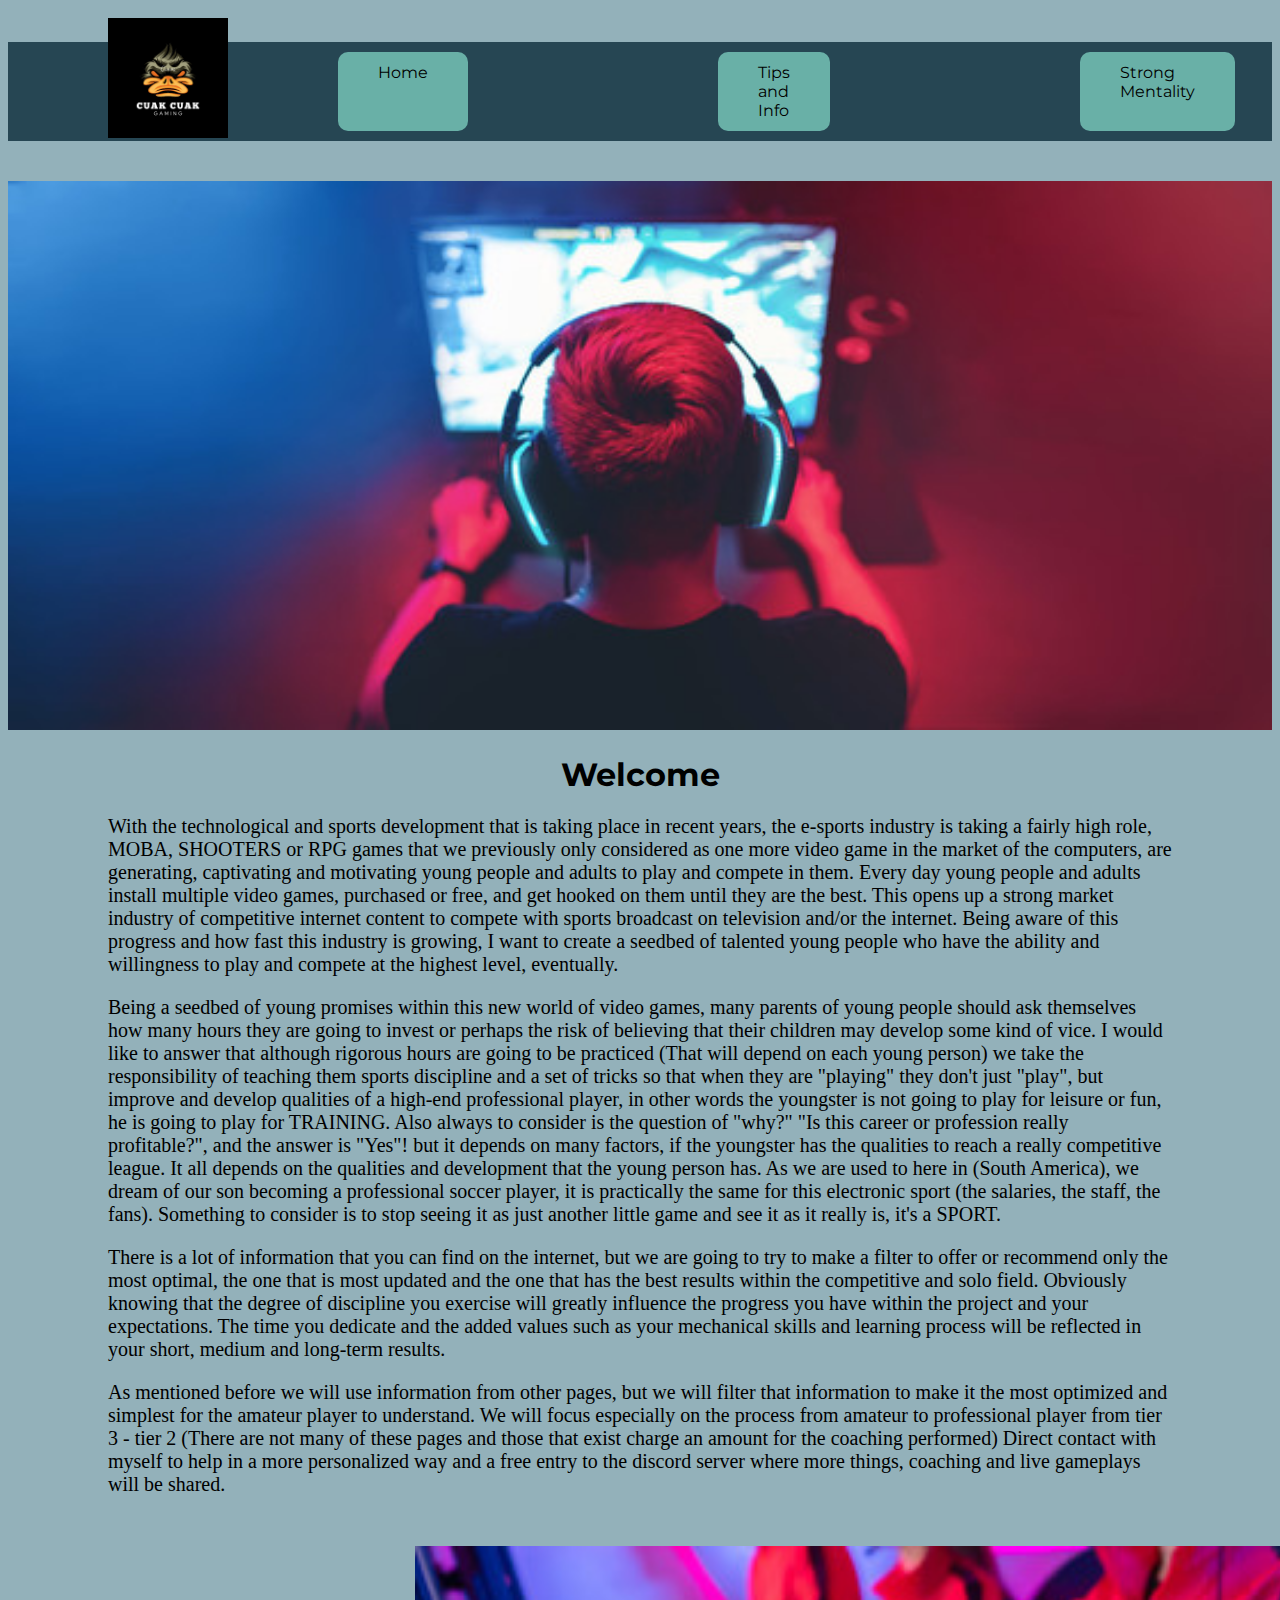
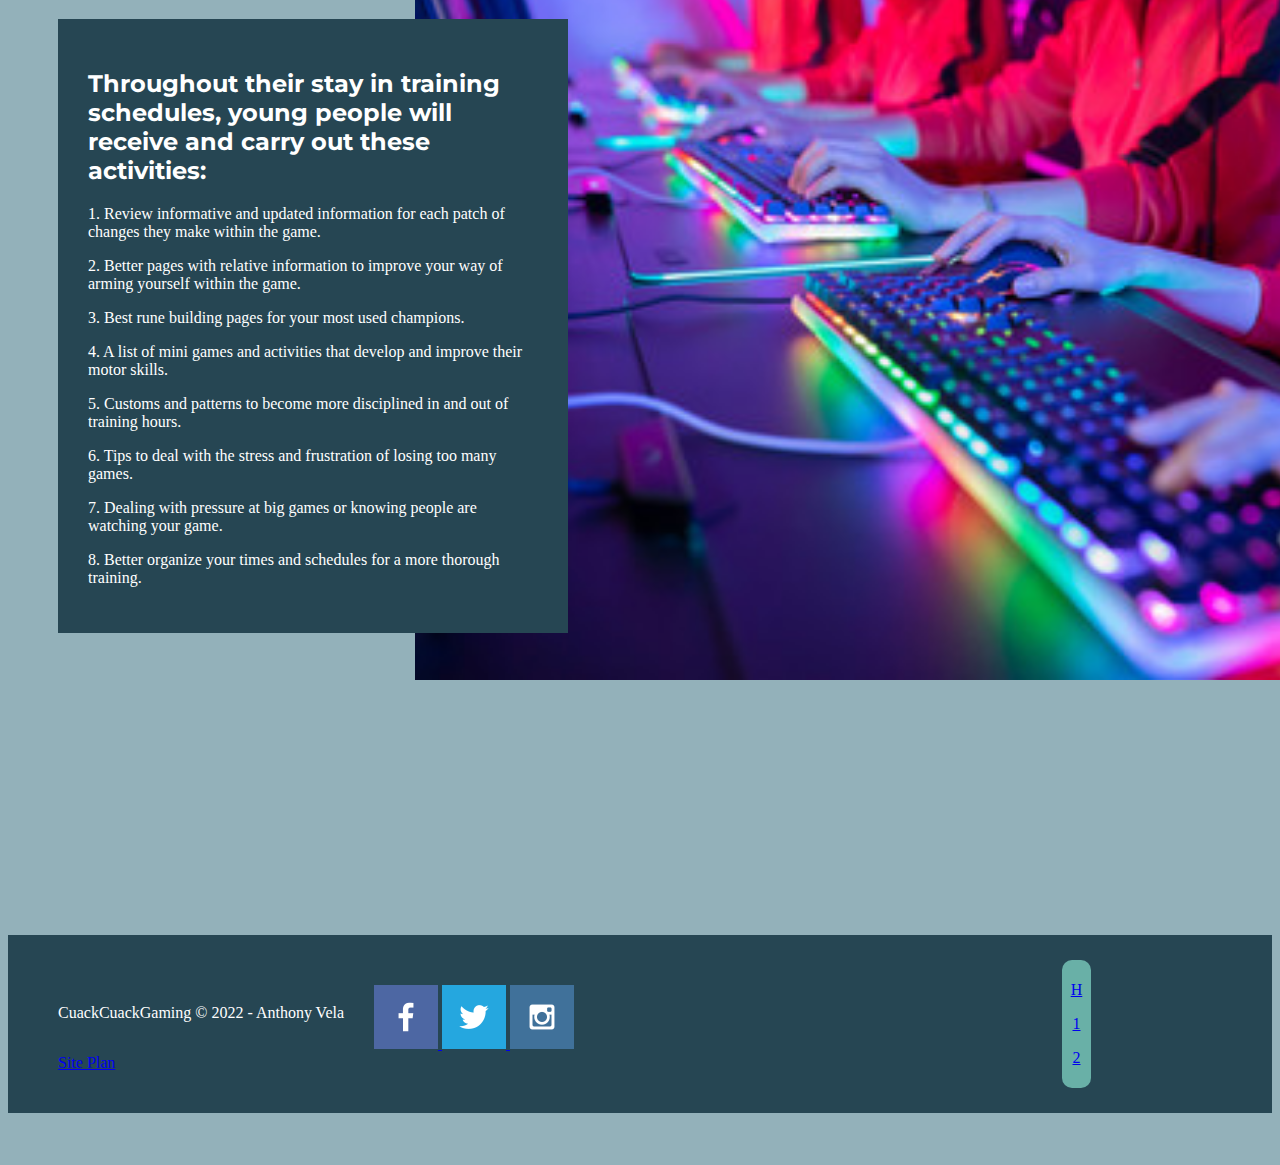
==== CuackCuackG/index.html @ 946369f6 "3 pages form CuackCuackG added, and some ccs" ====
<!DOCTYPE html>
<html lang="en">
<head>
    <meta charset="UTF-8">
    <meta http-equiv="X-UA-Compatible" content="IE=edge">
    <meta name="viewport" content="width=device-width, initial-scale=1.0">
    <title>CuackCuackGaming | Home</title>
    <link rel="stylesheet" href="styles/style.css">
</head>
<body>
    <div id="content">
        <header>
        <a id="logo_link" href="index.html">
            <img class="logo" src="images/logo.png" alt="Dry Oar Logo">
        </a>
        <nav>
            <a href="index.html">Home</a>
            <a href="tips.html">Tips and Info</a>
            <a href="strongm.html">Strong Mentality</a>
            
        </nav>
        </header>
        <div id="hero">
        <div id="hero-box">
            <img id="hero-img" src="images/homepage_image1.png" alt="Gamer">
        </div>
        
        </div>
        <main class="home-cc">
            <h1>Welcome</h1>
            <section class="main-p">
                <p>With the technological and sports development that is taking place in recent years, the e-sports industry is taking a fairly high role, MOBA, SHOOTERS or RPG games that we previously only considered as one more video game in the market of the computers, are generating, captivating and motivating young people and adults to play and compete in them. Every day young people and adults install multiple video games, purchased or free, and get hooked on them until they are the best. This opens up a strong market industry of competitive internet content to compete with sports broadcast on television and/or the internet.
              Being aware of this progress and how fast this industry is growing, I want to create a seedbed of talented young people who have the ability and willingness to play and compete at the highest level, eventually.
                </p>
                <p>Being a seedbed of young promises within this new world of video games, many parents of young people should ask themselves how many hours they are going to invest or perhaps the risk of believing that their children may develop some kind of vice.
              I would like to answer that although rigorous hours are going to be practiced (That will depend on each young person) we take the responsibility of teaching them sports discipline and a set of tricks so that when they are "playing" they don't just "play", but improve and develop qualities of a high-end professional player, in other words the youngster is not going to play for leisure or fun, he is going to play for TRAINING.
              Also always to consider is the question of "why?" "Is this career or profession really profitable?", and the answer is "Yes"! but it depends on many factors, if the youngster has the qualities to reach a really competitive league. It all depends on the qualities and development that the young person has. As we are used to here in (South America), we dream of our son becoming a professional soccer player, it is practically the same for this electronic sport (the salaries, the staff, the fans). Something to consider is to stop seeing it as just another little game and see it as it really is, it's a SPORT.
                </p>
                <p>There is a lot of information that you can find on the internet, but we are going to try to make a filter to offer or recommend only the most optimal, the one that is most updated and the one that has the best results within the competitive and solo field.
                    Obviously knowing that the degree of discipline you exercise will greatly influence the progress you have within the project and your expectations.
                    The time you dedicate and the added values ​such as your mechanical skills and learning process will be reflected in your short, medium and long-term results.</p>
            
                <p>As mentioned before we will use information from other pages, but we will filter that information to make it the most optimized and simplest for the amateur player to understand.
                    We will focus especially on the process from amateur to professional player from tier 3 - tier 2 (There are not many of these pages and those that exist charge an amount for the coaching performed)
                    Direct contact with myself to help in a more personalized way and a free entry to the discord server where more things, coaching and live gameplays will be shared.
                </p>
            </section>

            
            <div class="box-list">
              <section class="list">
                  <h2>Throughout their stay in training schedules, young people will receive and carry out these activities:</h2>
                  <p>
                    <p>1. Review informative and updated information for each patch of changes they make within the game.</p>
                    <p>2. Better pages with relative information to improve your way of arming yourself within the game.</p>
                    <p>3. Best rune building pages for your most used champions.</p>
                    <p>4. A list of mini games and activities that develop and improve their motor skills.</p>
                    <p>5. Customs and patterns to become more disciplined in and out of training hours.</p>
                    <p>6. Tips to deal with the stress and frustration of losing too many games.</p>
                    <p>7. Dealing with pressure at big games or knowing people are watching your game.</p>
                    <p>8. Better organize your times and schedules for a more thorough training.</p>
                  </p>
                
              </section>
              <img class="list-image" src="images/homepage_2.png" alt="Hand focus on keyboard">
            </div>
        </main>
        <footer>
        <p class="p-footer">CuackCuackGaming &copy; 2022 - Anthony Vela</p>
            <p class="site-p"><a href="CuackCuackG.html">Site Plan</a></p>
        <div class="social">
            <a href="https://facebook.com" target="_blank">
                <img src="images/facebook.png" alt="fb icon">
            </a>
            <a href="https://twitter.com" target="_blank">
                <img src="images/twitter.png" alt="twitter icon">
            </a>
            <a href="https://instagram.com" target="_blank">
                <img src="images/instagram.png" alt="instagram icon">
            </a>
        </div>
            <section id="footer-nav">
                <p><a href="index.html">H</a></p>
                <p><a href="tips.html">1</a></p>
                <p><a href="strongm.html">2</a></p>
            </section>
        </footer>
    </div> 
</body>
</html>
---- CuackCuackG/styles/style.css ----
@import url('https://fonts.googleapis.com/css2?family=Karla&family=Montserrat&display=swap');

#content {
    max-width: 1600px;
    margin: 0 auto;
}
body {
    background-color: #93B1BA;
}
header {
    background-color: #93B1BA;
    margin-bottom: 40px;
    margin-top: -60px;
    
}
nav a{
    color: black;
    padding: 11px;
    background-color: #69B0A7;
    border-radius: 10px;
    margin-top: 10px;
    margin-bottom: 10px;
    margin-left: 250px;
    font-family: "Montserrat";
    padding-left: 40px;
    padding-right: 40px;
    text-decoration: none;
    
}
nav {
    display: flex;
    justify-content: space-around;
    z-index: -1;
    background-color: #264653;
    margin-top: -100px;
    padding-left: 80px;
    padding-right: 220px;
    
}
.logo {
    width: 120px;
    margin-top: 40px;
    z-index: 2;
    padding-top: 30px;
    margin-left: 100px;
}
#hero-img {
    width: 100%;
}

main {
    font: Karla, Helvetica, sans-serif;
}
.home-cc {
    text-align: center;
    margin-left: 100px;
    margin-right: 100px;
}
.main-p {
    text-align: left;
    font-size: 20px;
    font: Karla, Helvetica, sans-serif;
}
.box-list {
    display: grid;
    grid-template-columns: 2fr 1fr 3fr ;
    grid-template-rows: 1fr 6fr 1fr ;
}

.list {
    background-color:#264653 ;
    color: white;
    width: 450px;
    text-align: left;
    grid-column: 1/3;
    grid-row: 2/3;
    padding: 30px;
    margin-left: -50px;
    font: Karla, Helvetica, sans-serif;

}
.list-image {
    grid-column: 2/4;
    grid-row: 1/4;
    float: right;
    width: 1100px;
    z-index: -1;
    margin-top: 30px;

}



footer {
    padding: 25px 50px;
    background-color: #264653;
    margin-top: 200px;
    display: grid;
    grid-template-columns: 1fr 2fr 1fr;
    grid-row: 1fr 1fr 1fr;
    
}

.p-footer {
    grid-column: 1/2;
    grid-row: 2/3;
    color: white;
}

.site-p {
    grid-column: 1/2;
    grid-row: 3/4;
    color: white;
}
.social {
    grid-column: 2/3;
    grid-row: 1/4;
    text-align: left;
    margin-top: 25px;
    margin-left: 25px;
}
#footer-nav {
    z-index: 2;
    background-color: #69B0A7;
    grid-column: 3/4;
    grid-row: 1/4;
    border-radius: 10px;
    text-align: center;
    color: white;
    padding: 5px;
    margin-left: 45%;
    margin-right: 45%;
    

}

h1, h2 {
    font-family: "Montserrat";
}
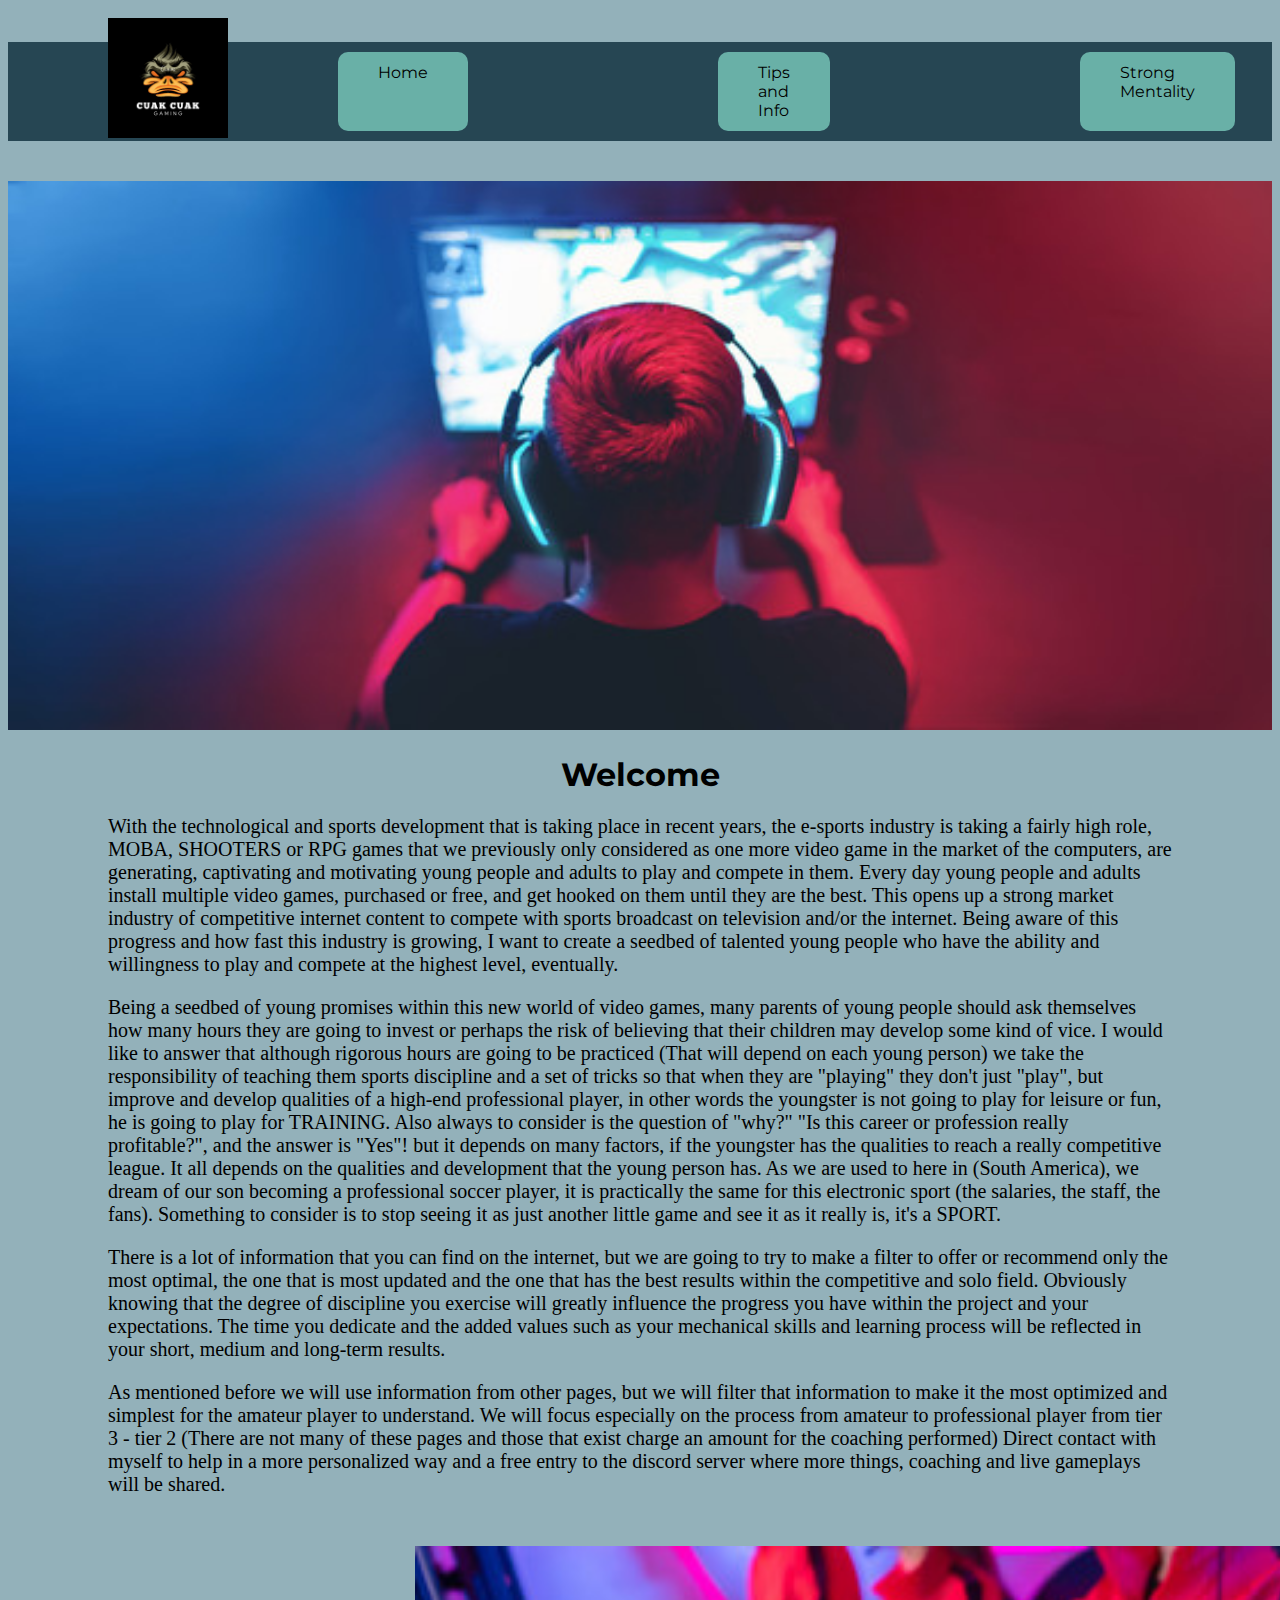
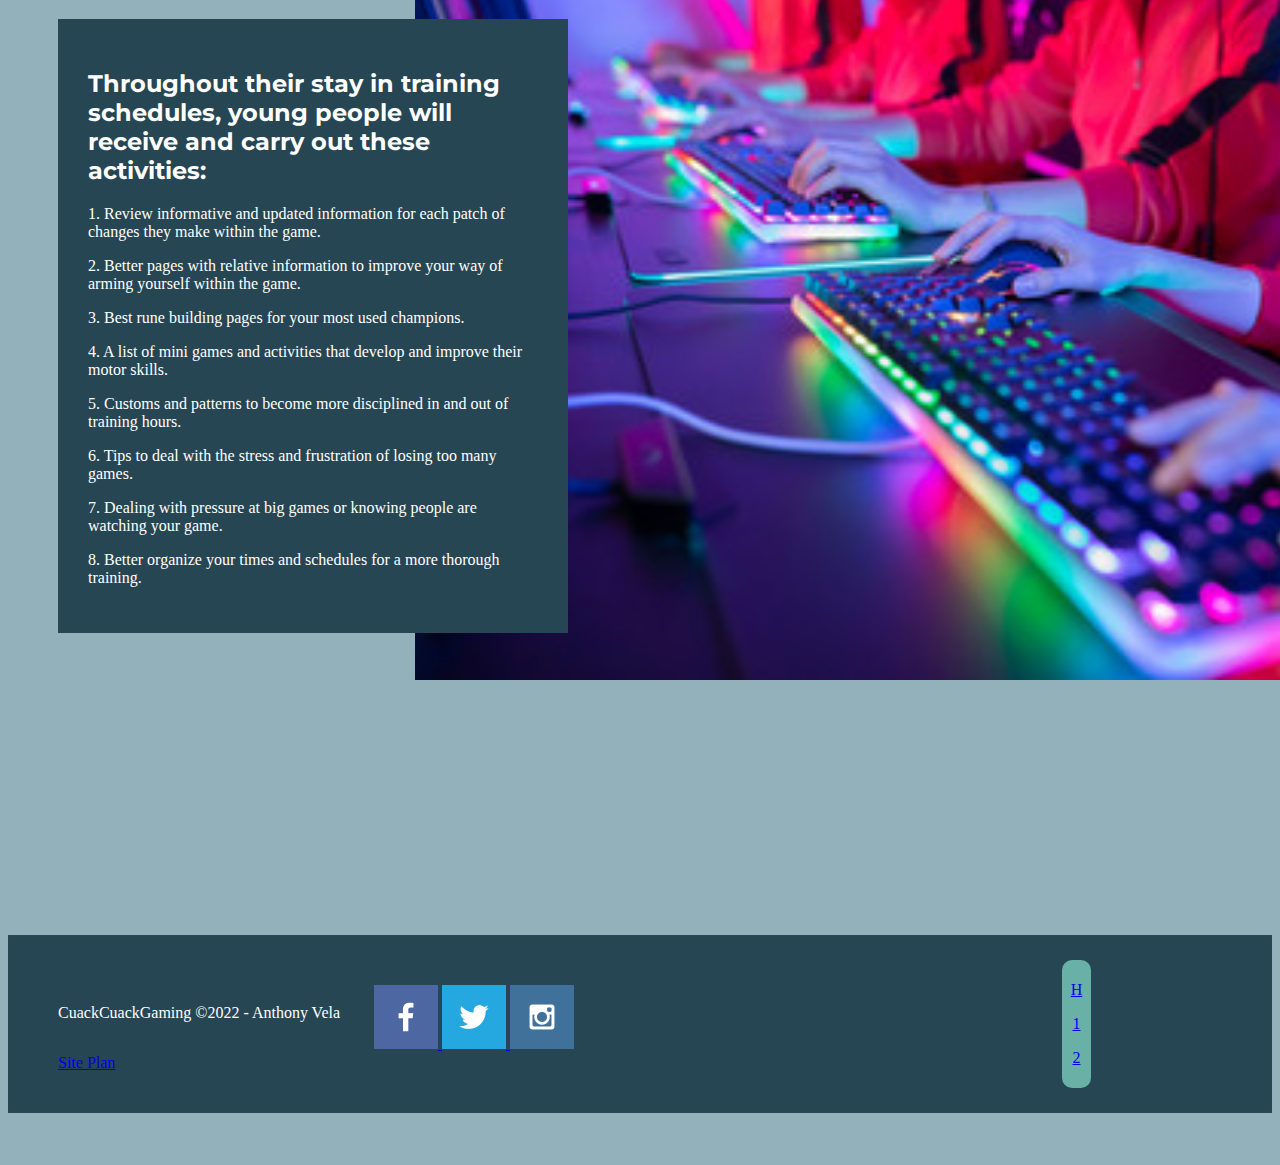
==== commit 5c3d83e6: "verificando codigo" ====
--- a/CuackCuackG/index.html
+++ b/CuackCuackG/index.html
@@ -29,28 +29,28 @@
         <main class="home-cc">
             <h1>Welcome</h1>
             <section class="main-p">
-                <p>With the technological and sports development that is taking place in recent years, the e-sports industry is taking a fairly high role, MOBA, SHOOTERS or RPG games that we previously only considered as one more video game in the market of the computers, are generating, captivating and motivating young people and adults to play and compete in them. Every day young people and adults install multiple video games, purchased or free, and get hooked on them until they are the best. This opens up a strong market industry of competitive internet content to compete with sports broadcast on television and/or the internet.
+            <p>With the technological and sports development that is taking place in recent years, the e-sports industry is taking a fairly high role, MOBA, SHOOTERS or RPG games that we previously only considered as one more video game in the market of the computers, are generating, captivating and motivating young people and adults to play and compete in them. Every day young people and adults install multiple video games, purchased or free, and get hooked on them until they are the best. This opens up a strong market industry of competitive internet content to compete with sports broadcast on television and/or the internet.
               Being aware of this progress and how fast this industry is growing, I want to create a seedbed of talented young people who have the ability and willingness to play and compete at the highest level, eventually.
-                </p>
-                <p>Being a seedbed of young promises within this new world of video games, many parents of young people should ask themselves how many hours they are going to invest or perhaps the risk of believing that their children may develop some kind of vice.
+            </p>
+            <p>Being a seedbed of young promises within this new world of video games, many parents of young people should ask themselves how many hours they are going to invest or perhaps the risk of believing that their children may develop some kind of vice.
               I would like to answer that although rigorous hours are going to be practiced (That will depend on each young person) we take the responsibility of teaching them sports discipline and a set of tricks so that when they are "playing" they don't just "play", but improve and develop qualities of a high-end professional player, in other words the youngster is not going to play for leisure or fun, he is going to play for TRAINING.
               Also always to consider is the question of "why?" "Is this career or profession really profitable?", and the answer is "Yes"! but it depends on many factors, if the youngster has the qualities to reach a really competitive league. It all depends on the qualities and development that the young person has. As we are used to here in (South America), we dream of our son becoming a professional soccer player, it is practically the same for this electronic sport (the salaries, the staff, the fans). Something to consider is to stop seeing it as just another little game and see it as it really is, it's a SPORT.
-                </p>
-                <p>There is a lot of information that you can find on the internet, but we are going to try to make a filter to offer or recommend only the most optimal, the one that is most updated and the one that has the best results within the competitive and solo field.
+            </p>
+            <p>There is a lot of information that you can find on the internet, but we are going to try to make a filter to offer or recommend only the most optimal, the one that is most updated and the one that has the best results within the competitive and solo field.
                     Obviously knowing that the degree of discipline you exercise will greatly influence the progress you have within the project and your expectations.
                     The time you dedicate and the added values ​such as your mechanical skills and learning process will be reflected in your short, medium and long-term results.</p>
             
-                <p>As mentioned before we will use information from other pages, but we will filter that information to make it the most optimized and simplest for the amateur player to understand.
+            <p>As mentioned before we will use information from other pages, but we will filter that information to make it the most optimized and simplest for the amateur player to understand.
                     We will focus especially on the process from amateur to professional player from tier 3 - tier 2 (There are not many of these pages and those that exist charge an amount for the coaching performed)
                     Direct contact with myself to help in a more personalized way and a free entry to the discord server where more things, coaching and live gameplays will be shared.
-                </p>
+            </p>
             </section>
 
             
             <div class="box-list">
               <section class="list">
                   <h2>Throughout their stay in training schedules, young people will receive and carry out these activities:</h2>
-                  <p>
+                  
                     <p>1. Review informative and updated information for each patch of changes they make within the game.</p>
                     <p>2. Better pages with relative information to improve your way of arming yourself within the game.</p>
                     <p>3. Best rune building pages for your most used champions.</p>
@@ -59,14 +59,14 @@
                     <p>6. Tips to deal with the stress and frustration of losing too many games.</p>
                     <p>7. Dealing with pressure at big games or knowing people are watching your game.</p>
                     <p>8. Better organize your times and schedules for a more thorough training.</p>
-                  </p>
+                  
                 
               </section>
               <img class="list-image" src="images/homepage_2.png" alt="Hand focus on keyboard">
             </div>
         </main>
         <footer>
-        <p class="p-footer">CuackCuackGaming &copy; 2022 - Anthony Vela</p>
+        <p class="p-footer">CuackCuackGaming &copy;2022 - Anthony Vela</p>
             <p class="site-p"><a href="CuackCuackG.html">Site Plan</a></p>
         <div class="social">
             <a href="https://facebook.com" target="_blank">
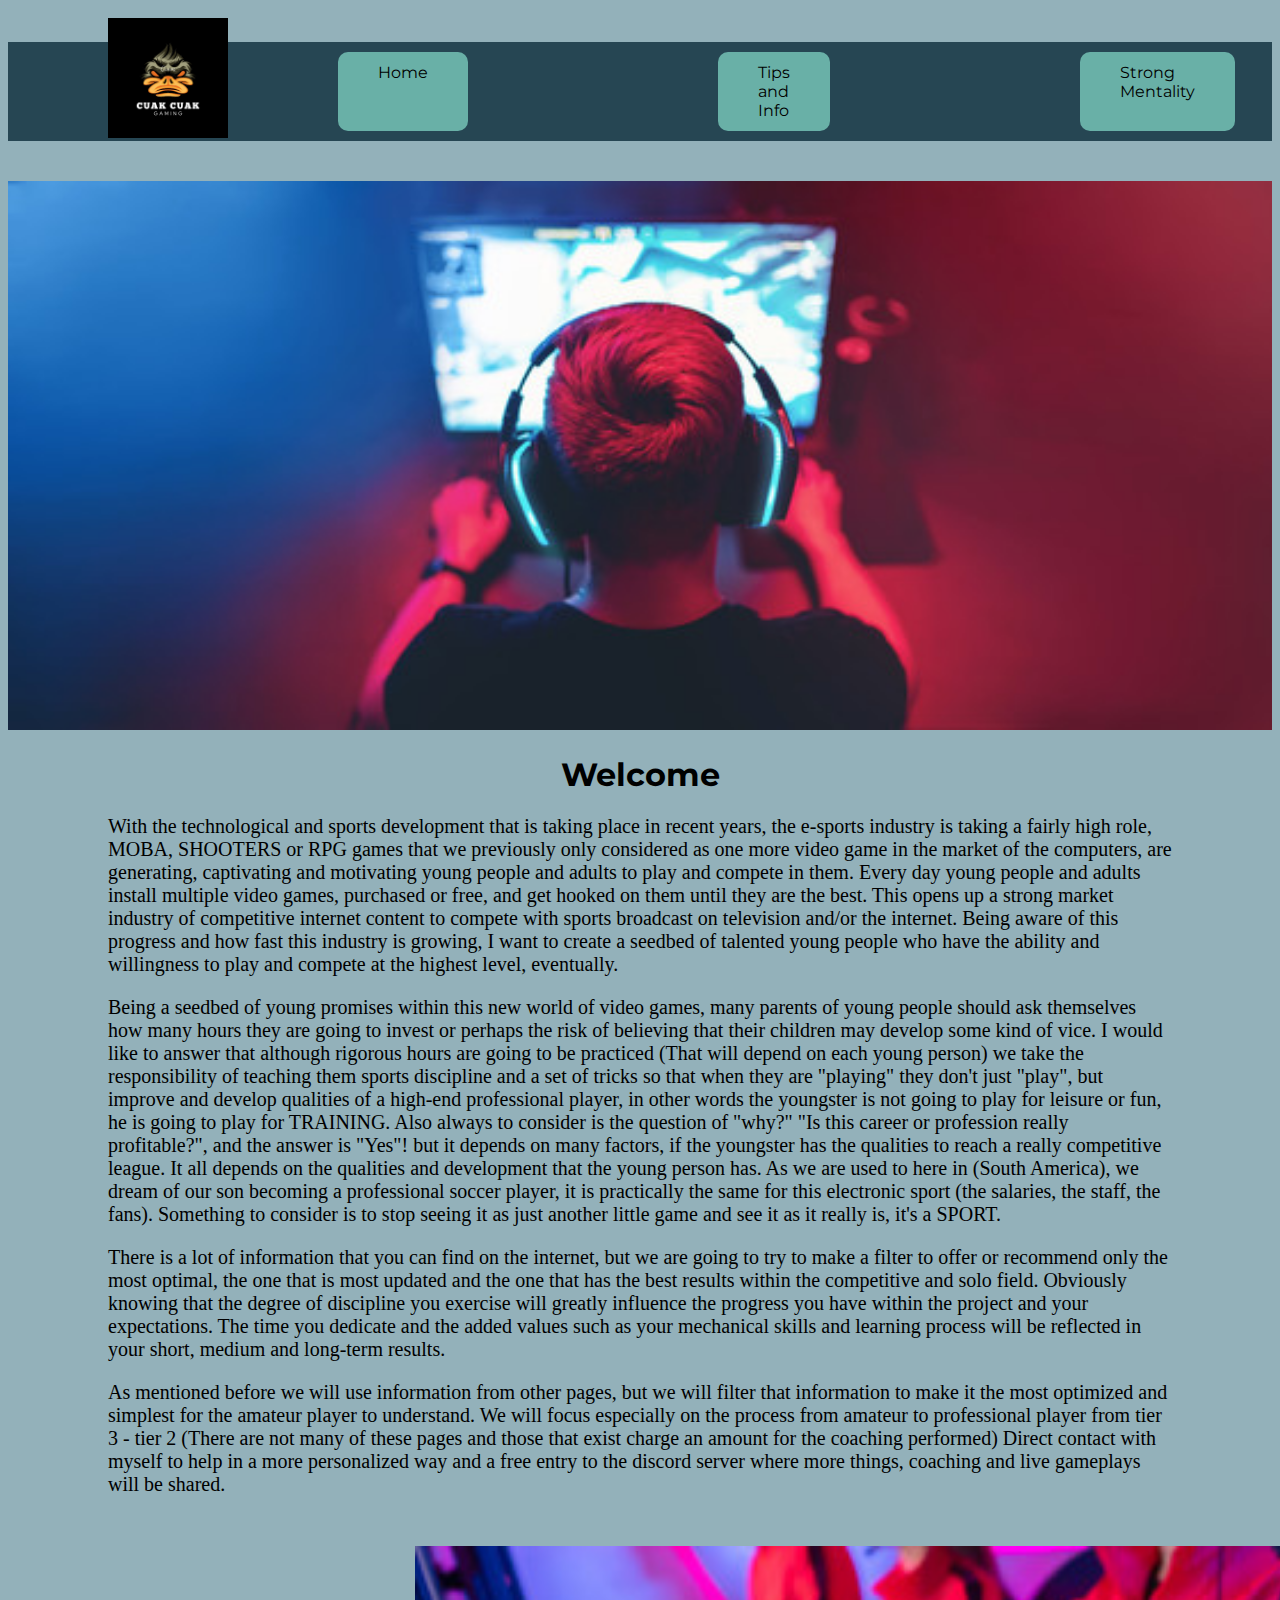
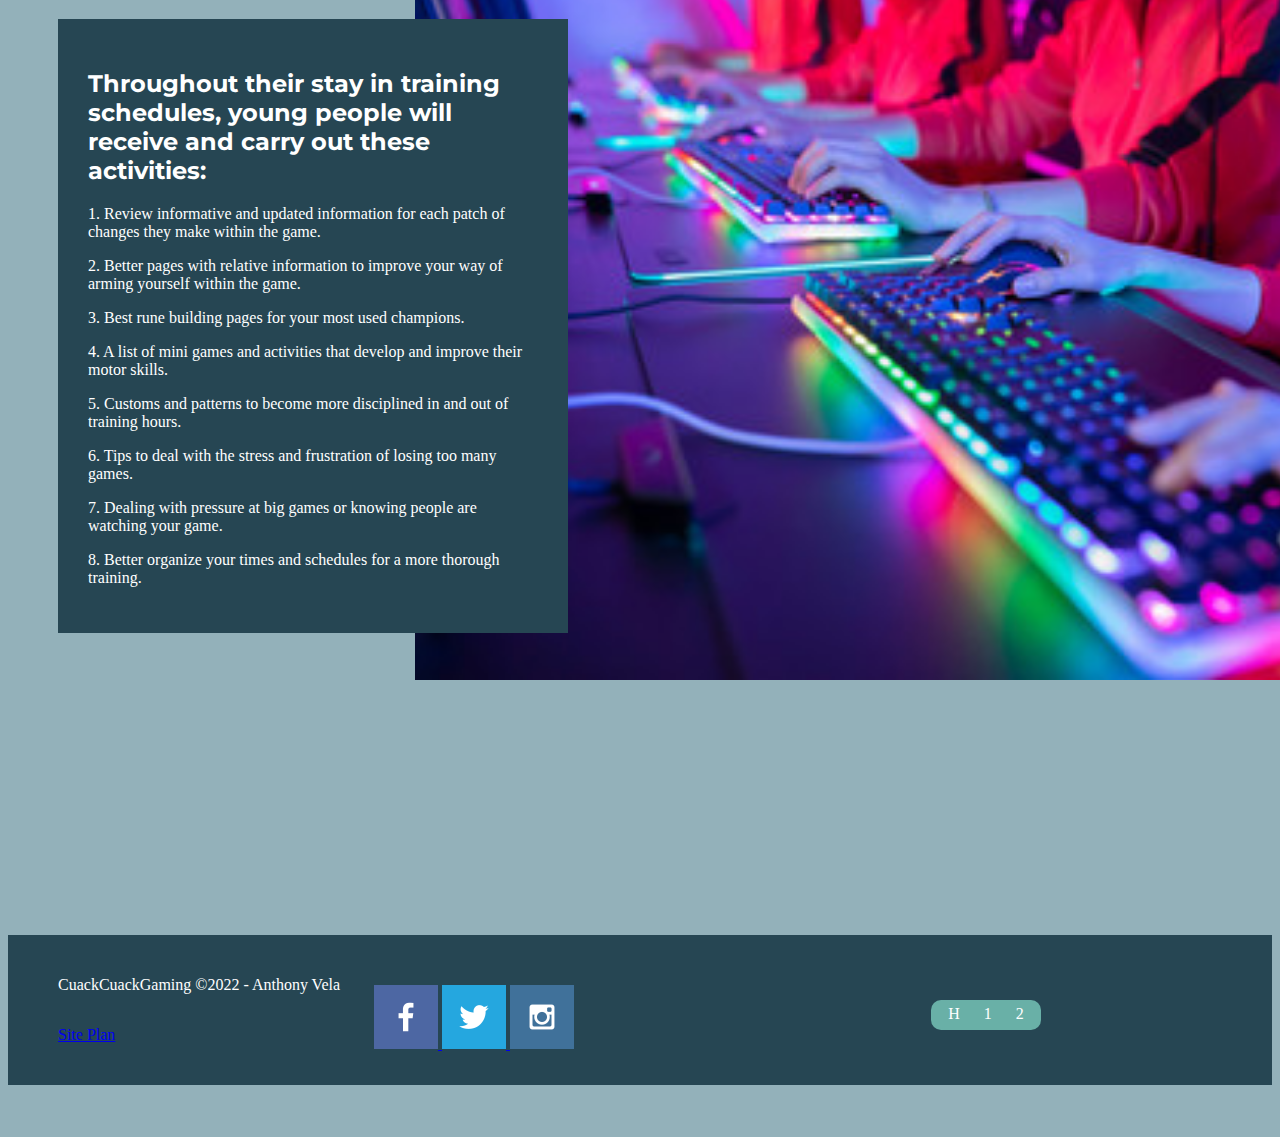
==== commit 59908697: "changes added" ====
--- a/CuackCuackG/index.html
+++ b/CuackCuackG/index.html
@@ -10,15 +10,15 @@
 <body>
     <div id="content">
         <header>
-        <a id="logo_link" href="index.html">
-            <img class="logo" src="images/logo.png" alt="Dry Oar Logo">
-        </a>
-        <nav>
-            <a href="index.html">Home</a>
-            <a href="tips.html">Tips and Info</a>
-            <a href="strongm.html">Strong Mentality</a>
+            <a id="logo_link" href="index.html">
+                <img class="logo" src="images/logo.png" alt="Dry Oar Logo">
+            </a>
+            <nav>
+                <a href="index.html">Home</a>
+                <a href="tips.html">Tips and Info</a>
+                <a href="strongm.html">Strong Mentality</a>
             
-        </nav>
+            </nav>
         </header>
         <div id="hero">
         <div id="hero-box">
@@ -79,10 +79,10 @@
                 <img src="images/instagram.png" alt="instagram icon">
             </a>
         </div>
-            <section id="footer-nav">
-                <p><a href="index.html">H</a></p>
-                <p><a href="tips.html">1</a></p>
-                <p><a href="strongm.html">2</a></p>
+            <section id="f-nav">
+                <a class="a-f-nav" href="index.html">H</a>
+                <a class="a-f-nav" href="tips.html">1</a>
+                <a class="a-f-nav" href="strongm.html">2</a>
             </section>
         </footer>
     </div> 
--- a/CuackCuackG/styles/style.css
+++ b/CuackCuackG/styles/style.css
@@ -11,9 +11,11 @@
     background-color: #93B1BA;
     margin-bottom: 40px;
     margin-top: -60px;
+    grid-template-columns: 400px auto;
     
 }
 nav a{
+    
     color: black;
     padding: 11px;
     background-color: #69B0A7;
@@ -28,6 +30,7 @@
     
 }
 nav {
+    grid-column: 2/3;
     display: flex;
     justify-content: space-around;
     z-index: -1;
@@ -38,6 +41,7 @@
     
 }
 .logo {
+    grid-column: 1/2;
     width: 120px;
     margin-top: 40px;
     z-index: 2;
@@ -119,19 +123,25 @@
     margin-top: 25px;
     margin-left: 25px;
 }
-#footer-nav {
+#f-nav {
     z-index: 2;
     background-color: #69B0A7;
     grid-column: 3/4;
-    grid-row: 1/4;
+    grid-row: 3/4;
     border-radius: 10px;
     text-align: center;
     color: white;
     padding: 5px;
-    margin-left: 45%;
-    margin-right: 45%;
-    
-
+    display: inline;
+    width: 100px;
+    height: 20px;
+    margin-top: -10px;
+}
+.a-f-nav {
+    text-decoration: none;
+    padding: 10px;
+    color: white;
+    text-align: center;
 }
 
 h1, h2 {
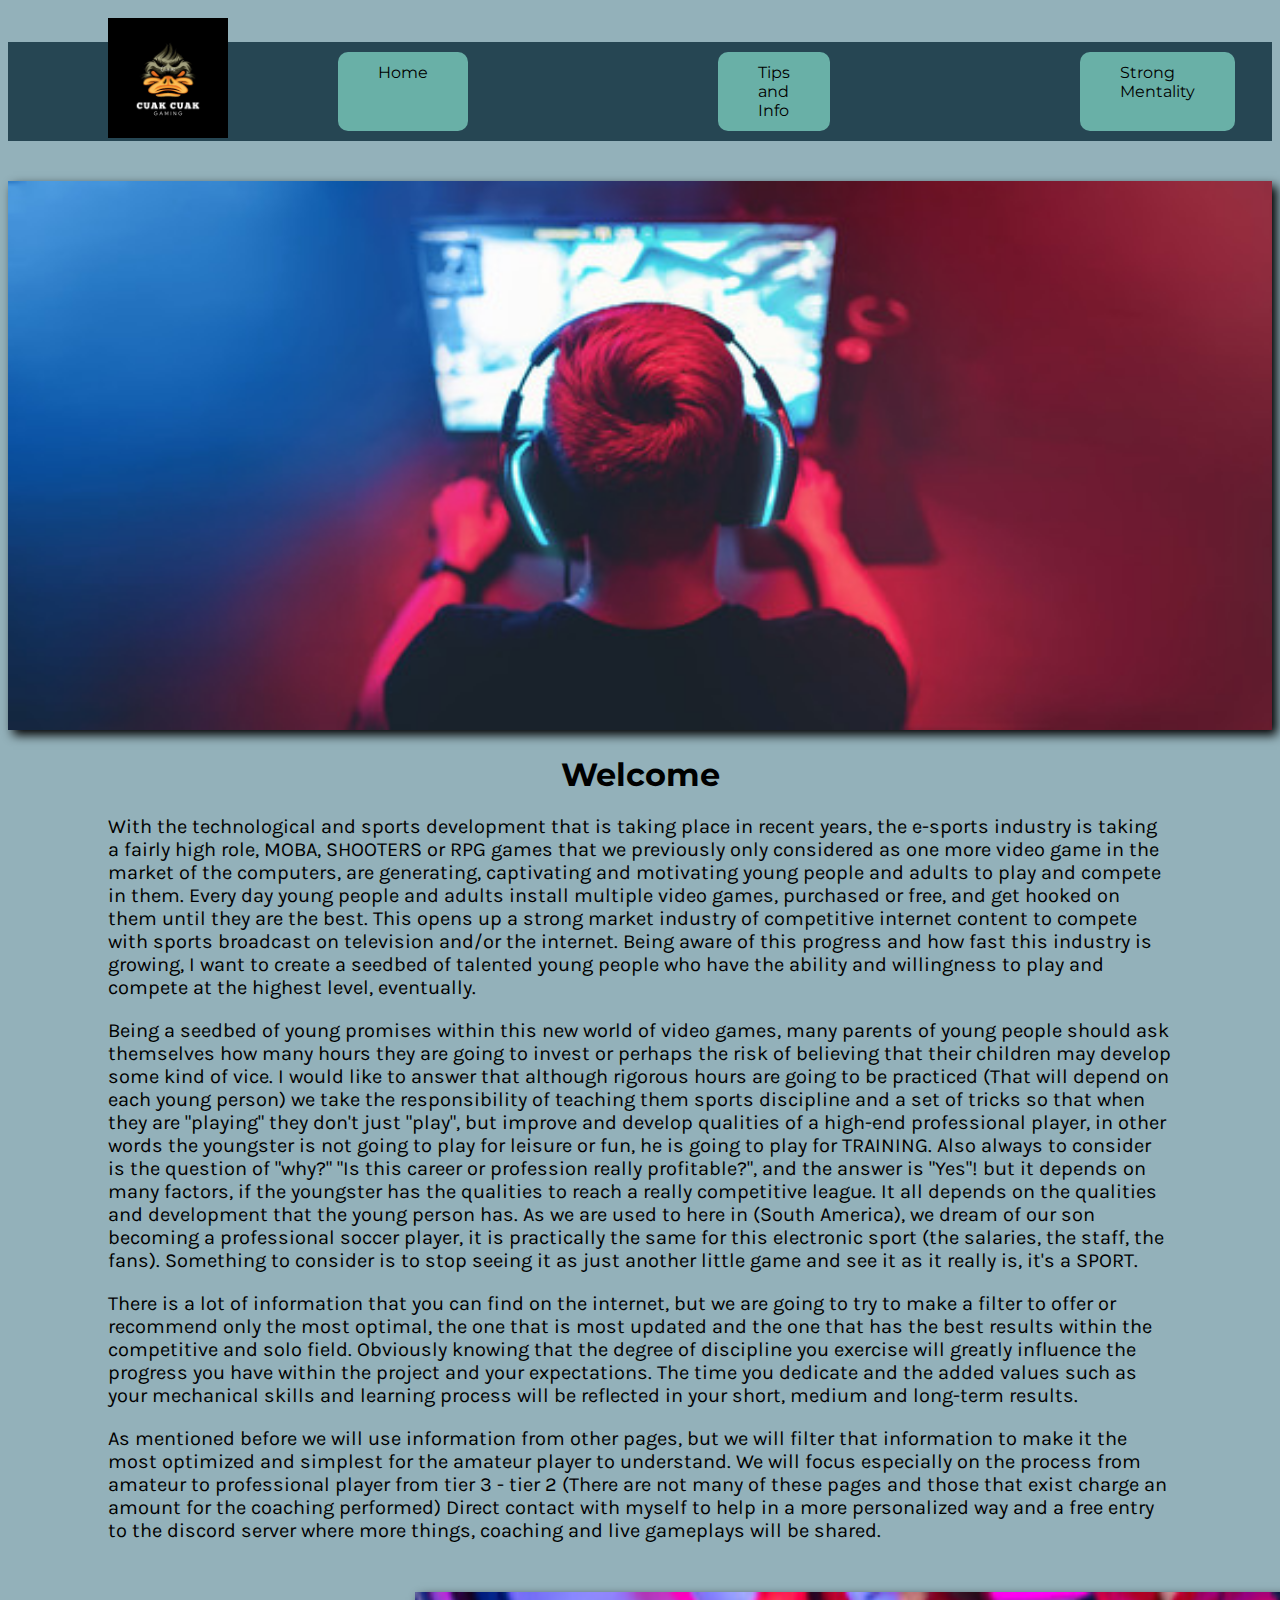
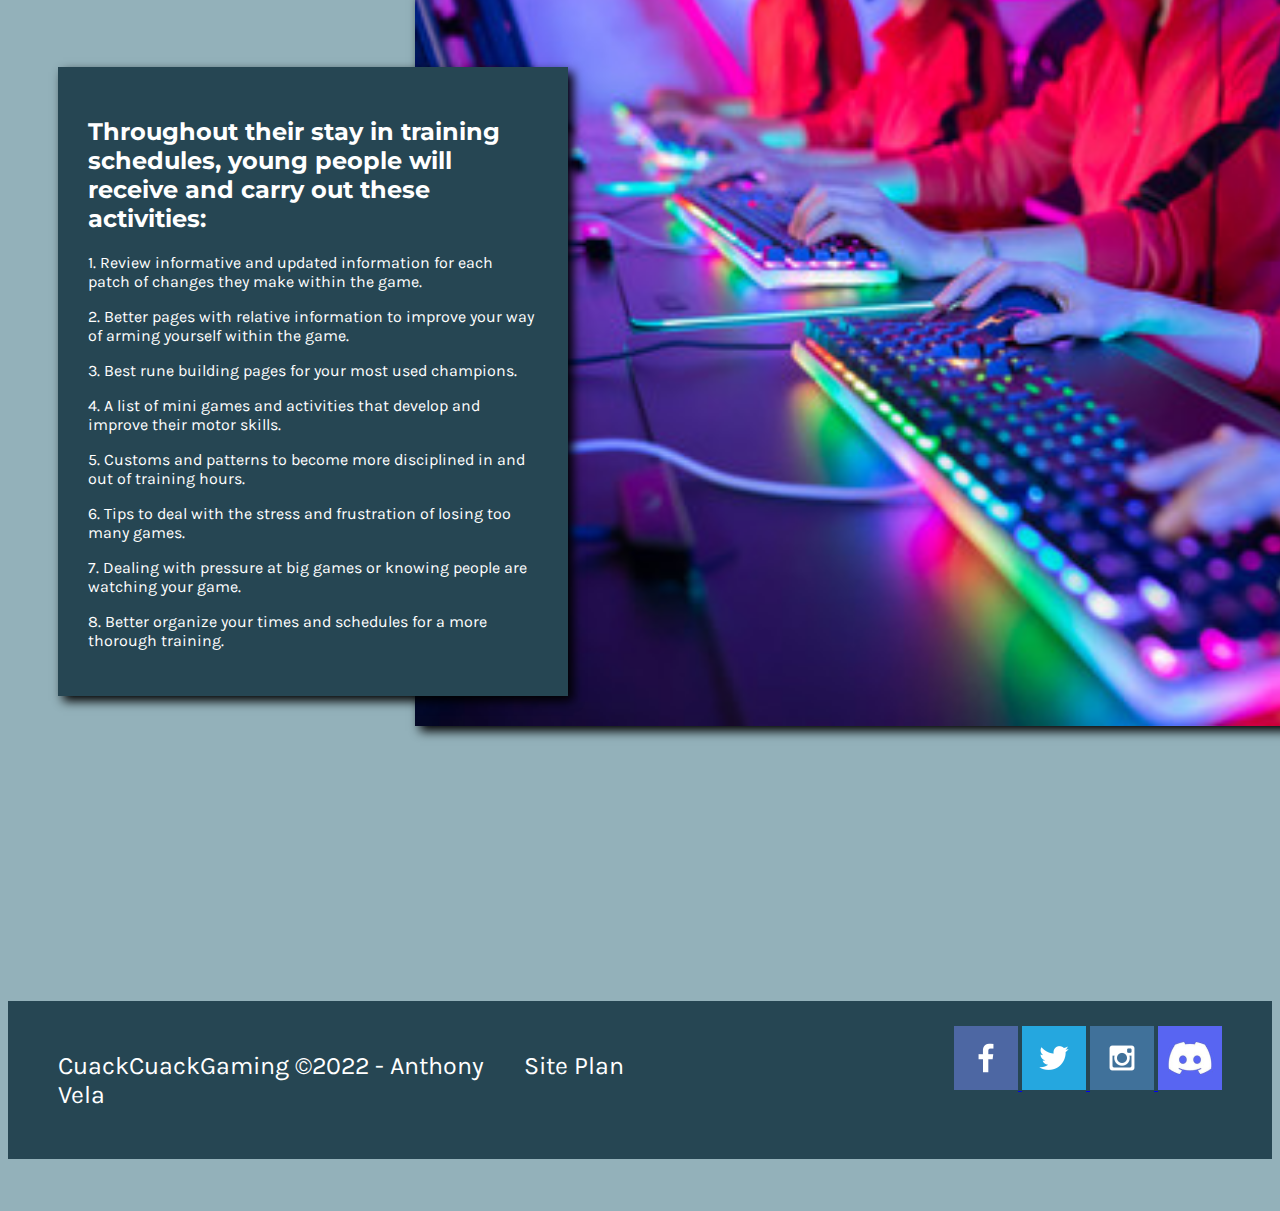
==== commit 15133b85: "addind discord logo" ====
--- a/CuackCuackG/index.html
+++ b/CuackCuackG/index.html
@@ -78,12 +78,10 @@
             <a href="https://instagram.com" target="_blank">
                 <img src="images/instagram.png" alt="instagram icon">
             </a>
+            <a href="https://discord.com" target="_blank">
+                <img src="images/discord2.png" alt="discord icon">
+            </a>
         </div>
-            <section id="f-nav">
-                <a class="a-f-nav" href="index.html">H</a>
-                <a class="a-f-nav" href="tips.html">1</a>
-                <a class="a-f-nav" href="strongm.html">2</a>
-            </section>
         </footer>
     </div> 
 </body>
--- a/CuackCuackG/styles/style.css
+++ b/CuackCuackG/styles/style.css
@@ -15,7 +15,6 @@
     
 }
 nav a{
-    
     color: black;
     padding: 11px;
     background-color: #69B0A7;
@@ -29,8 +28,11 @@
     text-decoration: none;
     
 }
+nav a:hover {
+    opacity: .7;
+    transform: scale(1.1);
+}
 nav {
-    grid-column: 2/3;
     display: flex;
     justify-content: space-around;
     z-index: -1;
@@ -50,10 +52,11 @@
 }
 #hero-img {
     width: 100%;
+    box-shadow: 5px 5px 10px black;
 }
 
 main {
-    font: Karla, Helvetica, sans-serif;
+    font-family: Karla, Helvetica, sans-serif;
 }
 .home-cc {
     text-align: center;
@@ -63,7 +66,7 @@
 .main-p {
     text-align: left;
     font-size: 20px;
-    font: Karla, Helvetica, sans-serif;
+    font-family: Karla, Helvetica, sans-serif;
 }
 .box-list {
     display: grid;
@@ -80,7 +83,8 @@
     grid-row: 2/3;
     padding: 30px;
     margin-left: -50px;
-    font: Karla, Helvetica, sans-serif;
+    font-family: Karla, Helvetica, sans-serif;
+    box-shadow: 5px 5px 10px black;
 
 }
 .list-image {
@@ -90,6 +94,7 @@
     width: 1100px;
     z-index: -1;
     margin-top: 30px;
+    box-shadow: 5px 5px 10px black;
 
 }
 
@@ -100,49 +105,36 @@
     background-color: #264653;
     margin-top: 200px;
     display: grid;
-    grid-template-columns: 1fr 2fr 1fr;
-    grid-row: 1fr 1fr 1fr;
+    grid-template-columns: 2fr 1fr 2fr;
     
 }
 
 .p-footer {
     grid-column: 1/2;
-    grid-row: 2/3;
     color: white;
+    font-family: Karla, Helvetica, sans-serif;
+    font-size: 25px;
 }
 
 .site-p {
-    grid-column: 1/2;
-    grid-row: 3/4;
+    grid-column: 2/3;
+    color: white;
+    font-family: Karla, Helvetica, sans-serif;
+    font-size: 25px;
+    text-decoration: none;
+}
+.site-p a{
+    text-decoration: none;
     color: white;
 }
+.site-p a:hover{
+    color: #69B0A7;
+}
 .social {
-    grid-column: 2/3;
-    grid-row: 1/4;
-    text-align: left;
-    margin-top: 25px;
-    margin-left: 25px;
+    grid-column: 3/4;
+    text-align: right;
 }
-#f-nav {
-    z-index: 2;
-    background-color: #69B0A7;
-    grid-column: 3/4;
-    grid-row: 3/4;
-    border-radius: 10px;
-    text-align: center;
-    color: white;
-    padding: 5px;
-    display: inline;
-    width: 100px;
-    height: 20px;
-    margin-top: -10px;
-}
-.a-f-nav {
-    text-decoration: none;
-    padding: 10px;
-    color: white;
-    text-align: center;
-}
+
 
 h1, h2 {
     font-family: "Montserrat";
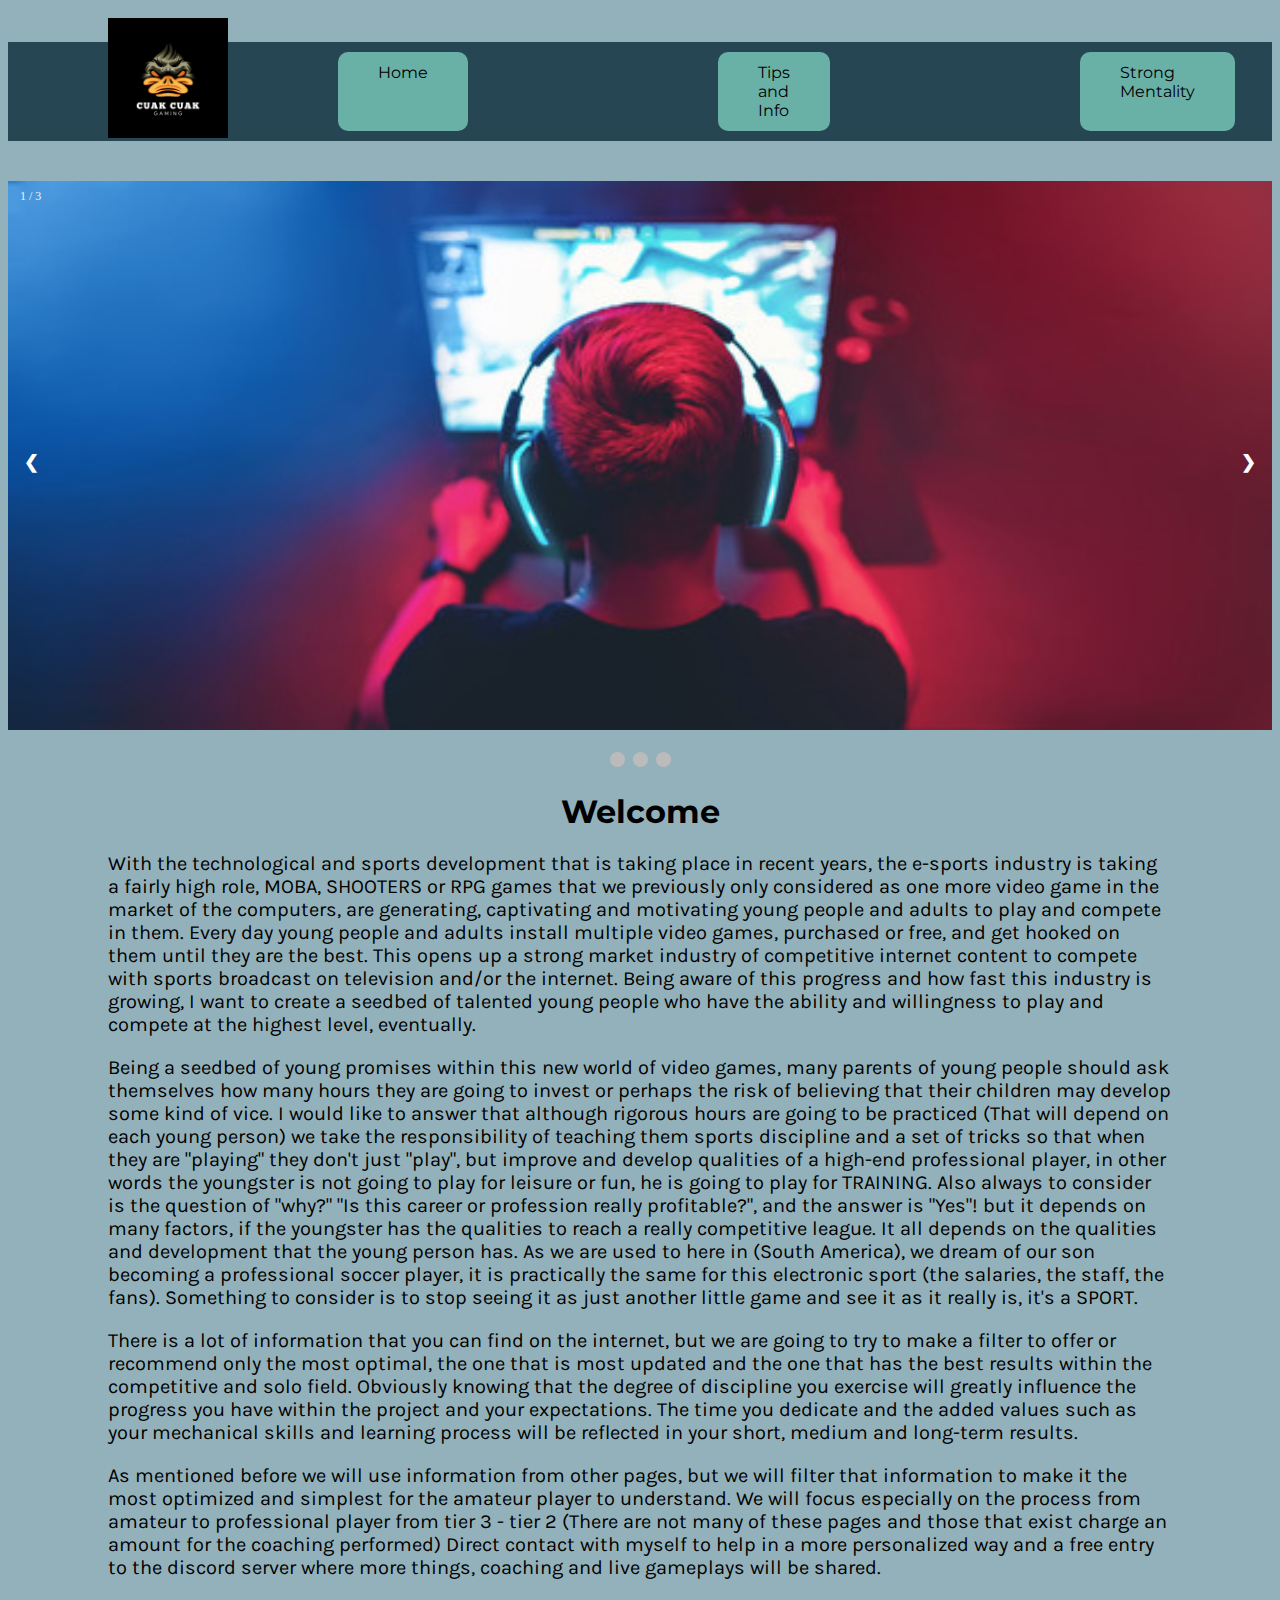
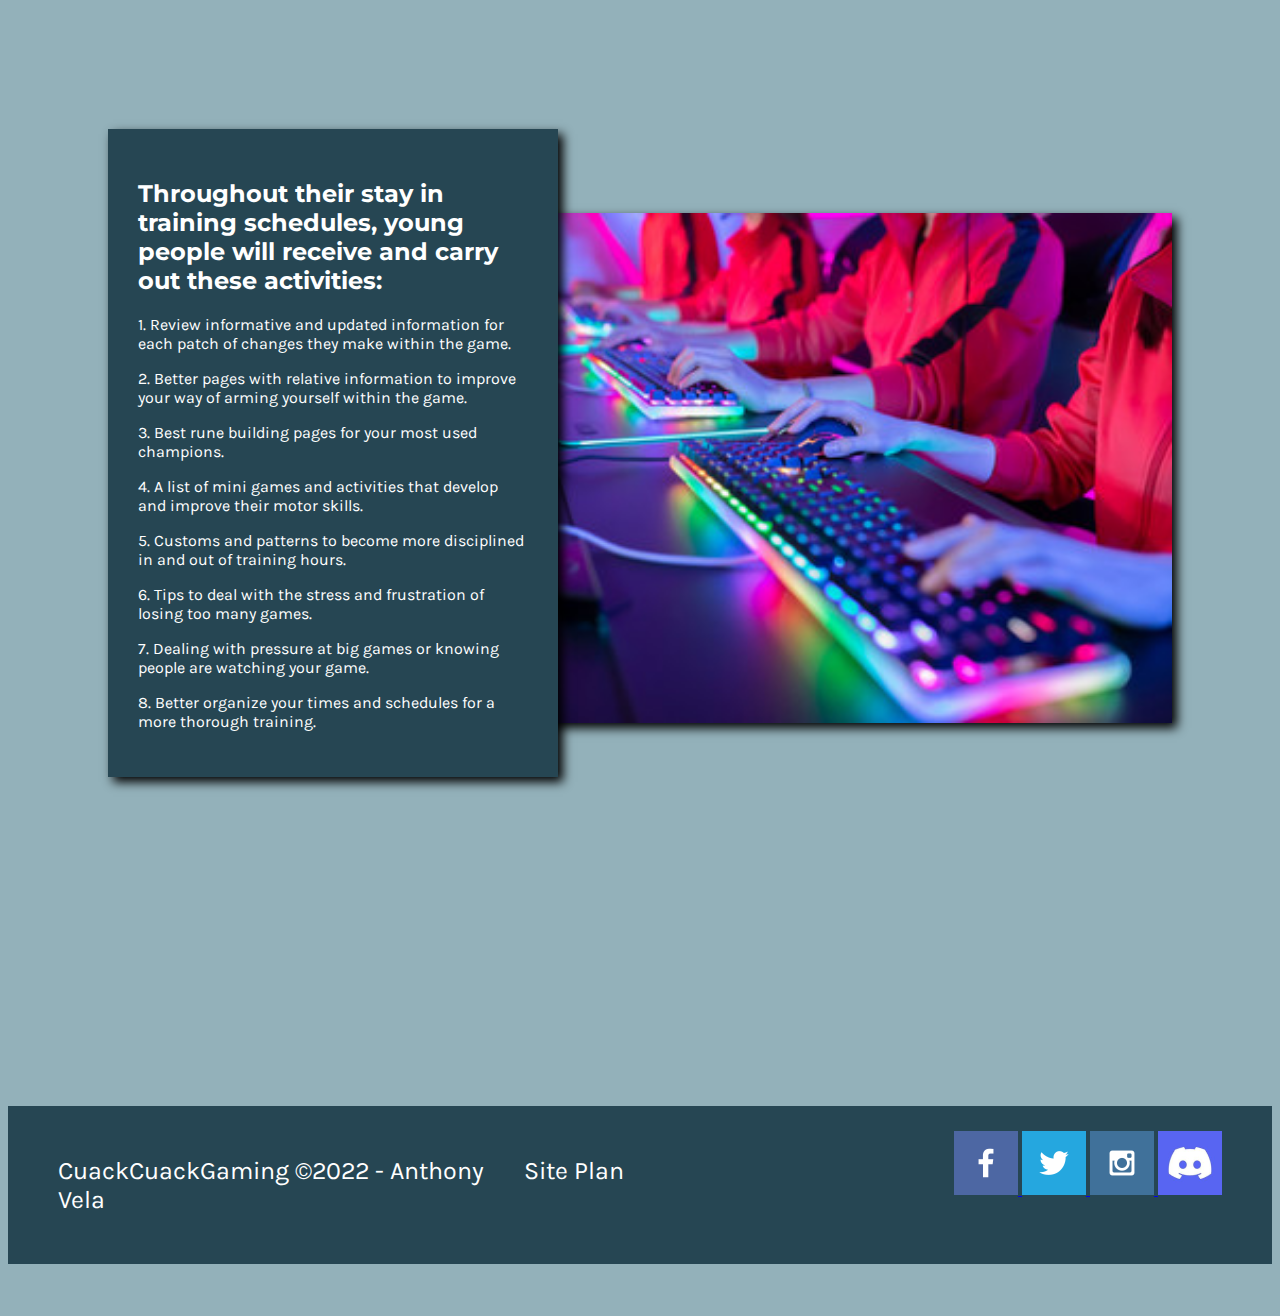
==== commit 342be83c: "adding Slideshow" ====
--- a/CuackCuackG/index.html
+++ b/CuackCuackG/index.html
@@ -22,7 +22,70 @@
         </header>
         <div id="hero">
         <div id="hero-box">
-            <img id="hero-img" src="images/homepage_image1.png" alt="Gamer">
+            <!--<img id="hero-img" src="images/homepage_image1.png" alt="Gamer">-->
+                <!-- Slideshow container -->
+            <div class="slideshow-container">
+
+                <!-- Full-width images with number and caption text -->
+                <div class="mySlides fade">
+                    <div class="numbertext">1 / 3</div>
+                    <img src="images/homepage_image1.png" style="width:100%">
+                    <div class="text"></div>
+                </div>
+  
+                <div class="mySlides fade">
+                    <div class="numbertext">2 / 3</div>
+                    <img src="images/slideshow_1.png" style="width:100%">
+                    <div class="text"></div>
+                </div>
+  
+                <div class="mySlides fade">
+                    <div class="numbertext">3 / 3</div>
+                    <img src="images/slideshow_2.png" style="width:100%">
+                    <div class="text"></div>
+                </div>
+  
+                <!-- Next and previous buttons -->
+                <a class="prev" onclick="plusSlides(-1)">&#10094;</a>
+                <a class="next" onclick="plusSlides(1)">&#10095;</a>
+            </div>
+            <script>
+                let slideIndex = 1;
+                showSlides(slideIndex);
+    
+                function plusSlides(n) {
+                  showSlides(slideIndex += n);
+                }
+    
+                function currentSlide(n) {
+                  showSlides(slideIndex = n);
+                }
+    
+                function showSlides(n) {
+                let i;
+                let slides = document.getElementsByClassName("mySlides");
+                let dots = document.getElementsByClassName("dot");
+                if (n > slides.length) {slideIndex = 1}    
+                if (n < 1) {slideIndex = slides.length}
+                for (i = 0; i < slides.length; i++) {
+                    slides[i].style.display = "none";  
+                }
+                for (i = 0; i < dots.length; i++) {
+                    dots[i].className = dots[i].className.replace(" active", "");
+                }
+                slides[slideIndex-1].style.display = "block";  
+                dots[slideIndex-1].className += " active";
+                }
+            </script>
+        <br>
+  
+        <!-- The dots/circles -->
+        <div style="text-align:center">
+            <span class="dot" onclick="currentSlide(1)"></span>
+            <span class="dot" onclick="currentSlide(2)"></span>
+            <span class="dot" onclick="currentSlide(3)"></span>
+        </div>
+
         </div>
         
         </div>
--- a/CuackCuackG/styles/style.css
+++ b/CuackCuackG/styles/style.css
@@ -70,8 +70,9 @@
 }
 .box-list {
     display: grid;
-    grid-template-columns: 2fr 1fr 3fr ;
-    grid-template-rows: 1fr 6fr 1fr ;
+    grid-template-columns: 2fr 1fr 5fr ;
+    align-items: center;
+    grid-template-rows: 1fr 5fr 1fr ;
 }
 
 .list {
@@ -82,7 +83,6 @@
     grid-column: 1/3;
     grid-row: 2/3;
     padding: 30px;
-    margin-left: -50px;
     font-family: Karla, Helvetica, sans-serif;
     box-shadow: 5px 5px 10px black;
 
@@ -91,7 +91,7 @@
     grid-column: 2/4;
     grid-row: 1/4;
     float: right;
-    width: 1100px;
+    width: 100%;
     z-index: -1;
     margin-top: 30px;
     box-shadow: 5px 5px 10px black;
@@ -140,3 +140,92 @@
     font-family: "Montserrat";
 }
 
+/* ------------------- Slideshow container ---------------------------------*/
+* {box-sizing:border-box}
+
+/* Slideshow container */
+.slideshow-container {
+  max-width: 1600px;
+  position: relative;
+  margin: auto;
+}
+
+/* Hide the images by default */
+.mySlides {
+  display: none;
+}
+
+/* Next & previous buttons */
+.prev, .next {
+  cursor: pointer;
+  position: absolute;
+  top: 50%;
+  width: auto;
+  margin-top: -22px;
+  padding: 16px;
+  color: white;
+  font-weight: bold;
+  font-size: 18px;
+  transition: 0.6s ease;
+  border-radius: 0 3px 3px 0;
+  user-select: none;
+}
+
+/* Position the "next button" to the right */
+.next {
+  right: 0;
+  border-radius: 3px 0 0 3px;
+}
+
+/* On hover, add a black background color with a little bit see-through */
+.prev:hover, .next:hover {
+  background-color: rgba(0,0,0,0.8);
+}
+
+/* Caption text */
+.text {
+  color: #f2f2f2;
+  font-size: 15px;
+  padding: 8px 12px;
+  position: absolute;
+  bottom: 8px;
+  width: 100%;
+  text-align: center;
+}
+
+/* Number text (1/3 etc) */
+.numbertext {
+  color: #f2f2f2;
+  font-size: 12px;
+  padding: 8px 12px;
+  position: absolute;
+  top: 0;
+}
+
+/* The dots/bullets/indicators */
+.dot {
+  cursor: pointer;
+  height: 15px;
+  width: 15px;
+  margin: 0 2px;
+  background-color: #bbb;
+  border-radius: 50%;
+  display: inline-block;
+  transition: background-color 0.6s ease;
+}
+
+.active, .dot:hover {
+  background-color: #717171;
+}
+
+/* Fading animation */
+.fade {
+  animation-name: fade;
+  animation-duration: 1.5s;
+}
+
+@keyframes fade {
+  from {opacity: .4}
+  to {opacity: 1}
+}
+/* ------------------- Slideshow container ---------------------------------*/